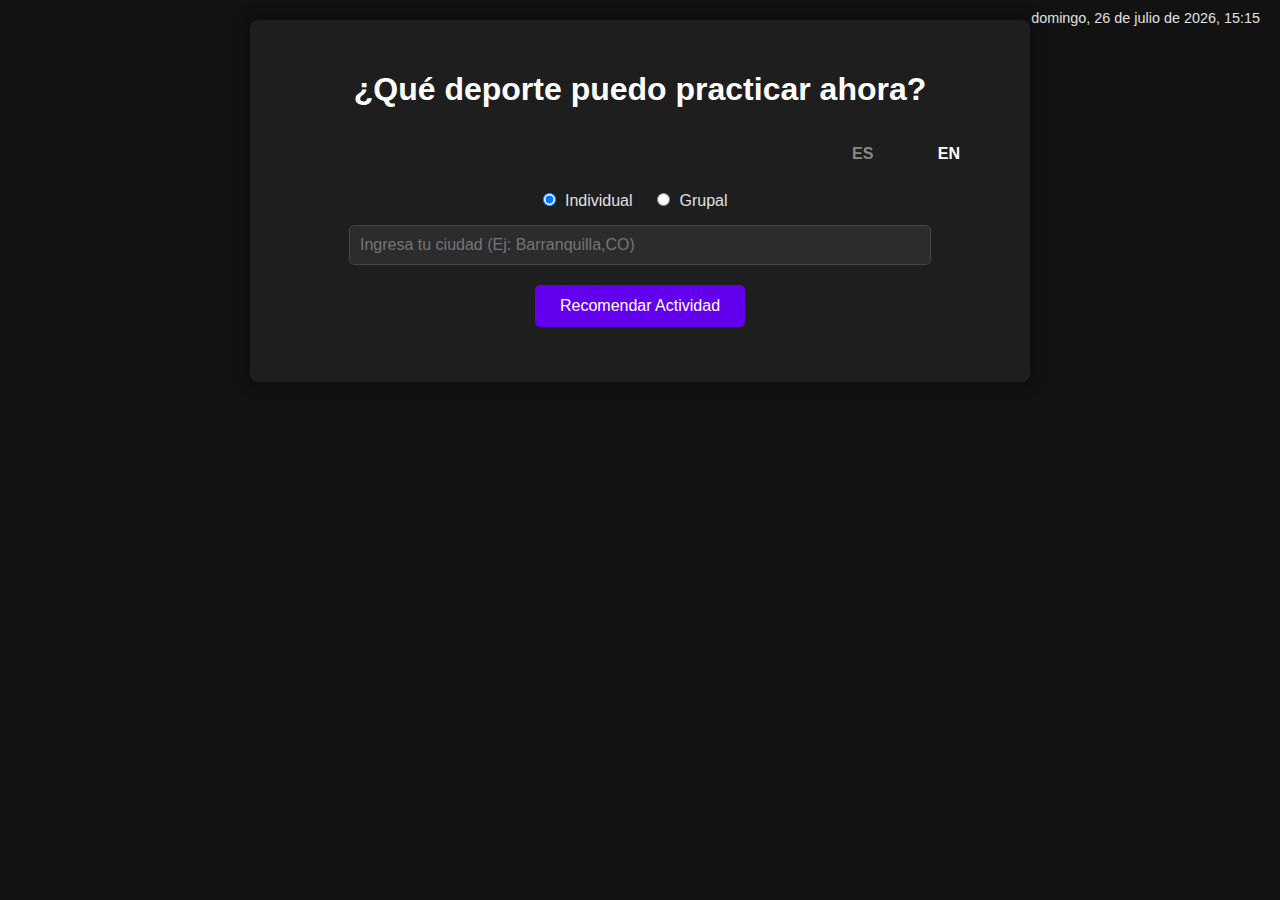
==== main.html @ 49417d4e "archivos adicionales" ====
<!DOCTYPE html>
<html lang="es">
  <head>
    <meta charset="UTF-8" />
    <title>Actividad Deportiva Recomendada</title>
    <meta name="viewport" content="width=device-width, initial-scale=1.0" />
    <!-- Enlace al archivo CSS -->
    <link rel="stylesheet" href="styles.css" />
  </head>
  <body>
    <div class="date-time" id="date-time"></div>
    <div class="container">
      <h1 id="main-title">¿Qué deporte puedo practicar ahora?</h1>
      <div class="language-switch">
        <button id="es-btn">ES</button>
        <button id="en-btn">EN</button>
      </div>
      <div class="options">
        <label>
          <input type="radio" name="activity-type" value="individual" checked />
          <span id="individual-label">Individual</span>
        </label>
        <label>
          <input type="radio" name="activity-type" value="group" />
          <span id="group-label">Grupal</span>
        </label>
      </div>
      <button id="get-activity">Recomendar Actividad</button>
      <div id="recommendation"></div>
    </div>

    <!-- Scripts -->
    <script src="app.js" defer></script>
    <script>
      // Verificar si el usuario vino desde index.html
      if (!sessionStorage.getItem("fromIndex")) {
        // Si no, redirigir a index.html
        window.location.href = "index.html";
      } else {
        // Eliminar la bandera
        sessionStorage.removeItem("fromIndex");
      }
    </script>
  </body>
</html>
---- styles.css ----
/* styles.css */

/* Estilos de modo oscuro suave */

body {
    font-family: 'Arial', sans-serif;
    background-color: #121212;
    color: #e0e0e0;
    text-align: center;
    padding: 20px;
    margin: 0;
}

.container {
    max-width: 700px;
    margin: auto;
    background-color: #1e1e1e;
    padding: 30px 40px;
    border-radius: 8px;
    box-shadow: 0 0 15px rgba(0, 0, 0, 0.5);
    position: relative;
}

h1 {
    color: #ffffff;
    margin-bottom: 20px;
}

#city-input {
    width: 80%;
    padding: 10px;
    margin-bottom: 15px;
    font-size: 1em;
    background-color: #2c2c2c;
    color: #e0e0e0;
    border: 1px solid #444;
    border-radius: 5px;
    padding-left: 10px;
}

button {
    padding: 12px 25px;
    font-size: 1em;
    cursor: pointer;
    margin: 5px;
    background-color: #6200ee;
    color: #ffffff;
    border: none;
    border-radius: 5px;
    transition: background-color 0.3s;
}

button:hover {
    background-color: #3700b3;
}

button:disabled {
    background-color: #444;
    cursor: default;
}

#recommendation {
    margin-top: 20px;
    font-size: 1.1em;
    text-align: left;
}

.activity-details {
    margin-top: 15px;
    text-align: left;
}

.activity-details p {
    margin: 5px 0;
}

.language-switch {
    text-align: right;
    margin-bottom: 10px;
}

.language-switch button {
    background-color: transparent;
    color: #ffffff;
    border: none;
    font-weight: bold;
    cursor: pointer;
}

.language-switch button:disabled {
    color: #888;
    cursor: default;
}

.options {
    margin-bottom: 15px;
    font-size: 1em;
    color: #e0e0e0;
}

.options label {
    margin-right: 15px;
    cursor: pointer;
}

.options input[type="radio"] {
    margin-right: 5px;
}

a {
    color: #03dac6;
    text-decoration: none;
}

a:hover {
    text-decoration: underline;
}

.share-links a {
    color: #bb86fc;
}

.get-directions a {
    color: #03dac6;
}

.date-time {
    position: absolute;
    top: 10px;
    right: 20px;
    font-size: 0.9em;
    color: #e0e0e0;
    font-weight: 300;
}

@media (max-width: 600px) {
    #city-input {
        width: 100%;
    }

    .container {
        padding: 20px 20px;
    }

    .date-time {
        position: static;
        margin-bottom: 10px;
    }
}
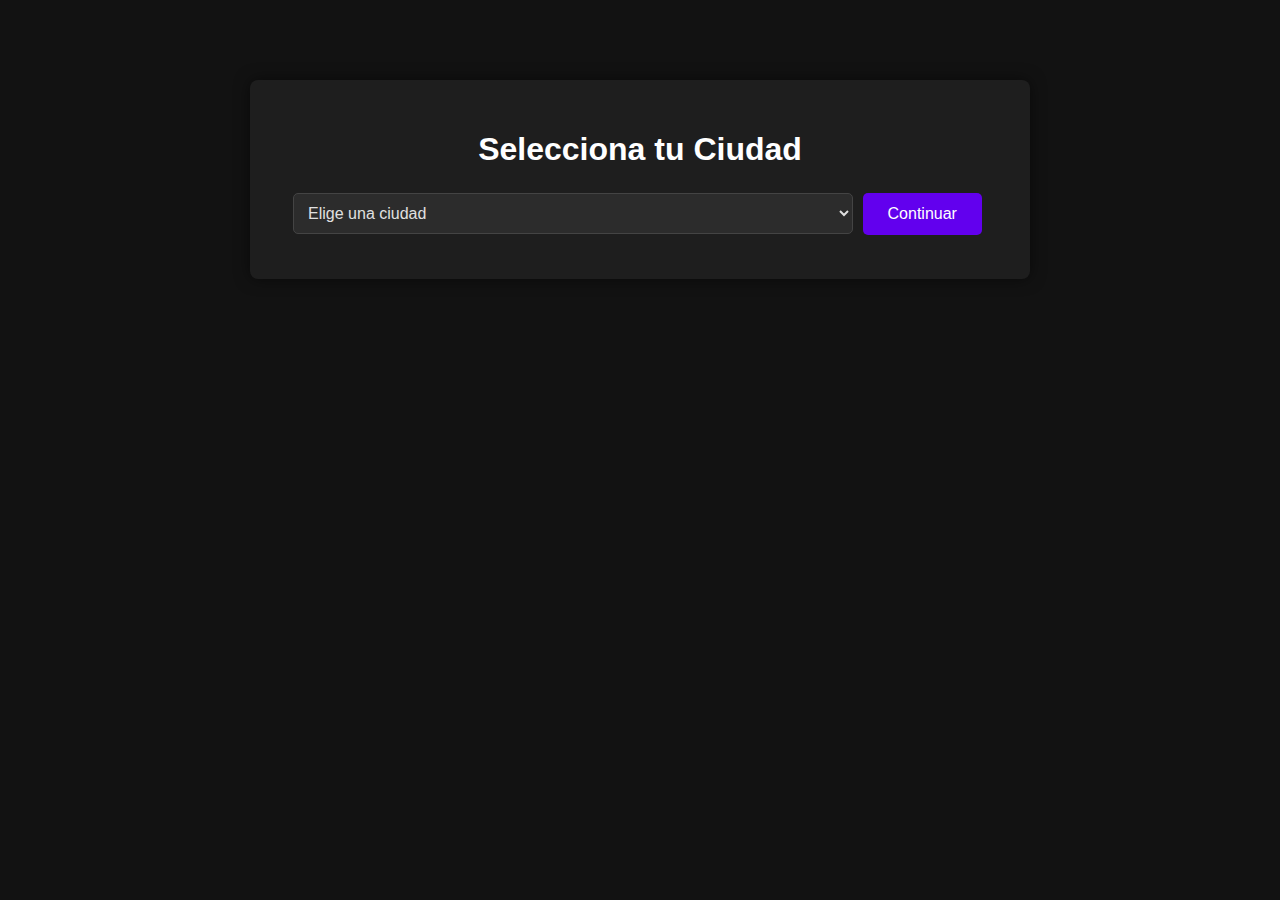
==== commit ecd4d5a9: "deporya" ====
--- a/main.html
+++ b/main.html
@@ -2,7 +2,7 @@
 <html lang="es">
   <head>
     <meta charset="UTF-8" />
-    <title>Actividad Deportiva Recomendada</title>
+    <title>DeporYA</title>
     <meta name="viewport" content="width=device-width, initial-scale=1.0" />
     <!-- Enlace al archivo CSS -->
     <link rel="stylesheet" href="styles.css" />
--- a/styles.css
+++ b/styles.css
@@ -19,6 +19,7 @@
     border-radius: 8px;
     box-shadow: 0 0 15px rgba(0, 0, 0, 0.5);
     position: relative;
+    margin-top: 60px; /* Añadido para evitar superposición */
 }
 
 h1 {
@@ -26,7 +27,8 @@
     margin-bottom: 20px;
 }
 
-#city-input {
+#city-input,
+#city-select {
     width: 80%;
     padding: 10px;
     margin-bottom: 15px;
@@ -66,11 +68,31 @@
 }
 
 .activity-details {
-    margin-top: 15px;
-    text-align: left;
+    margin-top: 20px;
+    padding: 15px;
+    background-color: #2a2a2a;
+    border-radius: 8px;
 }
 
-.activity-details p {
+.activity-details h3 {
+    margin-top: 0;
+    color: #ffffff;
+}
+
+.place-details {
+    margin-top: 15px;
+    padding: 10px;
+    background-color: #333;
+    border-radius: 5px;
+}
+
+.place-details h4 {
+    margin-top: 0;
+    color: #ffffff;
+}
+
+.activity-details p,
+.place-details p {
     margin: 5px 0;
 }
 
@@ -116,6 +138,15 @@
     text-decoration: underline;
 }
 
+a[href^="tel:"] {
+    color: #bb86fc;
+}
+
+/* Estilo para los enlaces de sitios web */
+a[href^="http"] {
+    color: #03a9f4;
+}
+
 .share-links a {
     color: #bb86fc;
 }
@@ -133,17 +164,27 @@
     font-weight: 300;
 }
 
+hr {
+    border: none;
+    border-top: 1px solid #444;
+    margin: 20px 0;
+}
+
 @media (max-width: 600px) {
-    #city-input {
+    #city-input,
+    #city-select {
         width: 100%;
     }
 
     .container {
         padding: 20px 20px;
+        margin-top: 20px; /* Ajustado para dispositivos móviles */
     }
 
     .date-time {
-        position: static;
+        position: relative;
+        top: auto;
+        right: auto;
         margin-bottom: 10px;
     }
 }
